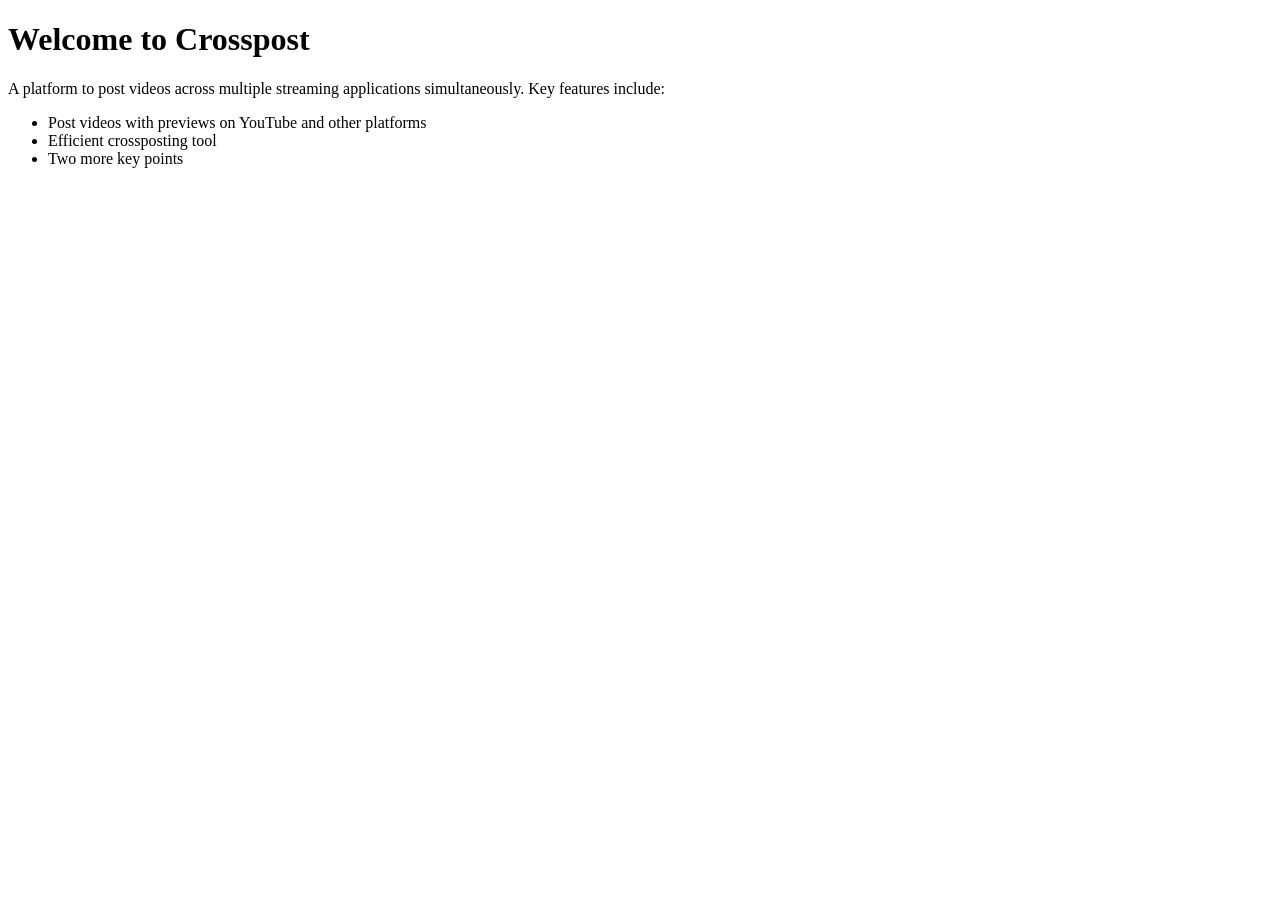
==== templates/index.html @ 59ff4dab "Add some stuff inside of the index.html page" ====
<!DOCTYPE html>
<html lang="en">
<head>
    <meta charset="UTF-8">
    <title>Crosspost</title>
    <link rel="stylesheet" type="text/css" href="{{ url_for('static', filename='styles/index.css') }}">
</head>
<body>
<div id="homePage">
    <h1>Welcome to Crosspost</h1>
    <p>A platform to post videos across multiple streaming applications simultaneously. Key features include:</p>
    <ul>
        <li>Post videos with previews on YouTube and other platforms</li>
        <li>Efficient crossposting tool</li>
        <li>Two more key points</li>
    </ul>
</div>
<div id="signupPage" style="display: none;">
    <div class="error">

    </div>
</div>
<div id="loginPage" style="display: none;">
    <div class="error">

    </div>
</div>
</body>
</html>
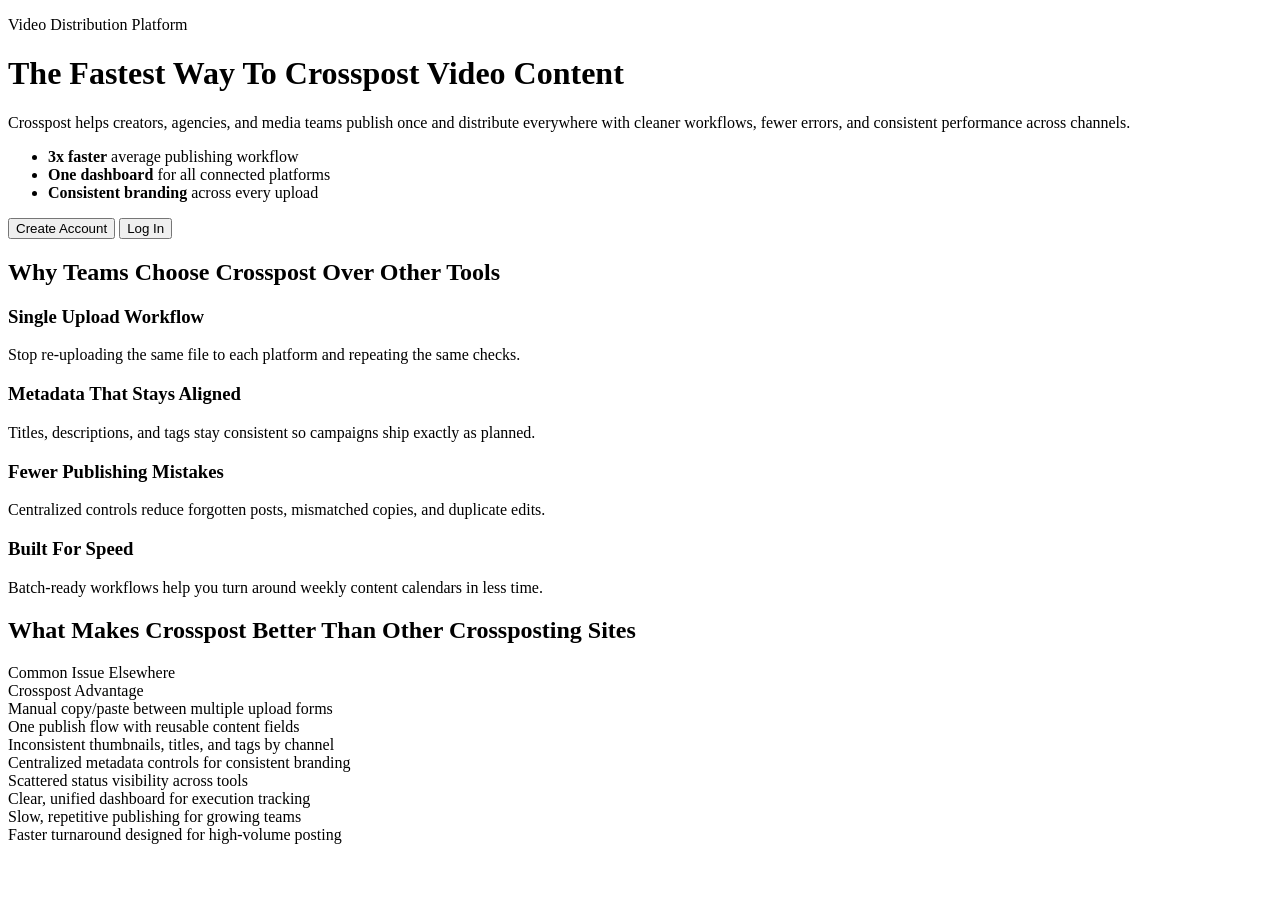
==== commit 3aab0f9f: "Create index.css for styles, and create the home page to look appealing" ====
--- a/templates/index.html
+++ b/templates/index.html
@@ -7,23 +7,100 @@
 </head>
 <body>
 <div id="homePage">
-    <h1>Welcome to Crosspost</h1>
-    <p>A platform to post videos across multiple streaming applications simultaneously. Key features include:</p>
-    <ul>
-        <li>Post videos with previews on YouTube and other platforms</li>
-        <li>Efficient crossposting tool</li>
-        <li>Two more key points</li>
+    <p class="eyebrow">Video Distribution Platform</p>
+    <h1>The Fastest Way To Crosspost Video Content</h1>
+    <p class="intro">
+        Crosspost helps creators, agencies, and media teams publish once and distribute everywhere
+        with cleaner workflows, fewer errors, and consistent performance across channels.
+    </p>
+
+    <ul class="trust-strip">
+        <li><strong>3x faster</strong> average publishing workflow</li>
+        <li><strong>One dashboard</strong> for all connected platforms</li>
+        <li><strong>Consistent branding</strong> across every upload</li>
     </ul>
+
+    <div class="home-actions">
+        <button type="button" class="btn btn-primary" onclick="showSignupPage()">Create Account</button>
+        <button type="button" class="btn btn-secondary" onclick="showLoginPage()">Log In</button>
+    </div>
+
+    <section class="benefits-section">
+        <h2>Why Teams Choose Crosspost Over Other Tools</h2>
+        <div class="benefits-grid">
+            <article class="benefit-item">
+                <h3>Single Upload Workflow</h3>
+                <p>Stop re-uploading the same file to each platform and repeating the same checks.</p>
+            </article>
+            <article class="benefit-item">
+                <h3>Metadata That Stays Aligned</h3>
+                <p>Titles, descriptions, and tags stay consistent so campaigns ship exactly as planned.</p>
+            </article>
+            <article class="benefit-item">
+                <h3>Fewer Publishing Mistakes</h3>
+                <p>Centralized controls reduce forgotten posts, mismatched copies, and duplicate edits.</p>
+            </article>
+            <article class="benefit-item">
+                <h3>Built For Speed</h3>
+                <p>Batch-ready workflows help you turn around weekly content calendars in less time.</p>
+            </article>
+        </div>
+    </section>
+
+    <section class="comparison-section">
+        <h2>What Makes Crosspost Better Than Other Crossposting Sites</h2>
+        <div class="comparison-grid">
+            <div class="comparison-head">Common Issue Elsewhere</div>
+            <div class="comparison-head">Crosspost Advantage</div>
+
+            <div class="comparison-cell">Manual copy/paste between multiple upload forms</div>
+            <div class="comparison-cell">One publish flow with reusable content fields</div>
+
+            <div class="comparison-cell">Inconsistent thumbnails, titles, and tags by channel</div>
+            <div class="comparison-cell">Centralized metadata controls for consistent branding</div>
+
+            <div class="comparison-cell">Scattered status visibility across tools</div>
+            <div class="comparison-cell">Clear, unified dashboard for execution tracking</div>
+
+            <div class="comparison-cell">Slow, repetitive publishing for growing teams</div>
+            <div class="comparison-cell">Faster turnaround designed for high-volume posting</div>
+        </div>
+    </section>
 </div>
 <div id="signupPage" style="display: none;">
+    <h2>Create Your Crosspost Account</h2>
+    <p>Set up your account to start publishing across channels from one dashboard.</p>
+    <button type="button" class="btn btn-secondary" onclick="showHomePage()">Back to Home</button>
     <div class="error">
 
     </div>
 </div>
 <div id="loginPage" style="display: none;">
+    <h2>Welcome Back</h2>
+    <p>Log in to manage scheduled and published content in one place.</p>
+    <button type="button" class="btn btn-secondary" onclick="showHomePage()">Back to Home</button>
     <div class="error">
 
     </div>
 </div>
+<script>
+    function showHomePage() {
+        document.getElementById("homePage").style.display = "block";
+        document.getElementById("signupPage").style.display = "none";
+        document.getElementById("loginPage").style.display = "none";
+    }
+
+    function showSignupPage() {
+        document.getElementById("homePage").style.display = "none";
+        document.getElementById("loginPage").style.display = "none";
+        document.getElementById("signupPage").style.display = "block";
+    }
+
+    function showLoginPage() {
+        document.getElementById("homePage").style.display = "none";
+        document.getElementById("signupPage").style.display = "none";
+        document.getElementById("loginPage").style.display = "block";
+    }
+</script>
 </body>
-</html>+</html>
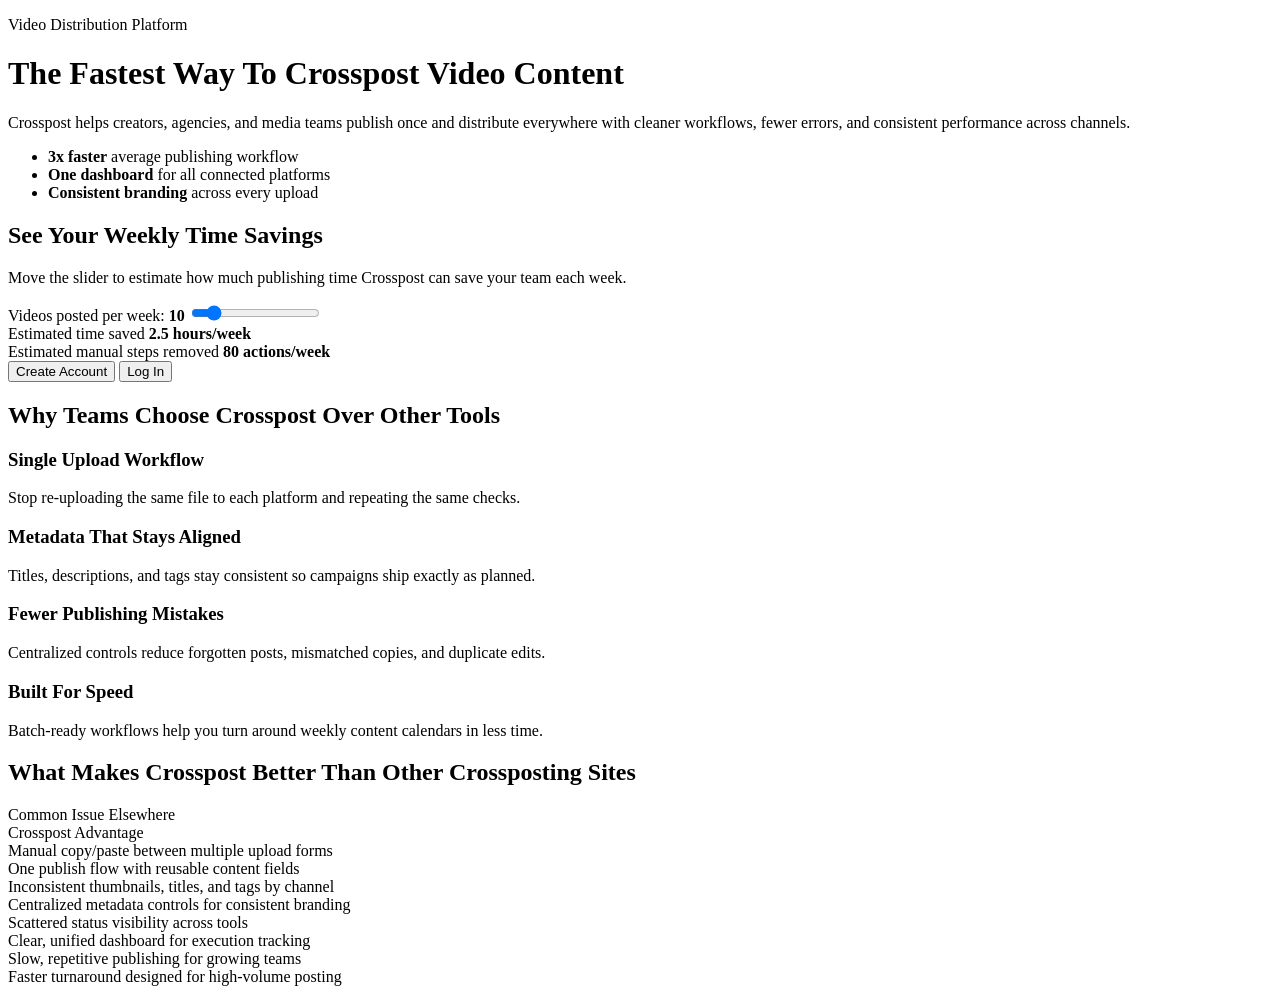
==== commit e26d4c65: "Create index.css for styles, and create the home page to look appealing" ====
--- a/templates/index.html
+++ b/templates/index.html
@@ -19,6 +19,36 @@
         <li><strong>One dashboard</strong> for all connected platforms</li>
         <li><strong>Consistent branding</strong> across every upload</li>
     </ul>
+
+    <section class="value-estimator" aria-label="Time saved calculator">
+        <h2>See Your Weekly Time Savings</h2>
+        <p>Move the slider to estimate how much publishing time Crosspost can save your team each week.</p>
+        <div class="estimator-controls">
+            <label for="videosPerWeek">
+                Videos posted per week:
+                <strong id="videosPerWeekValue">10</strong>
+            </label>
+            <input
+                id="videosPerWeek"
+                type="range"
+                min="2"
+                max="60"
+                step="1"
+                value="10"
+                oninput="updateValueEstimator(this.value)"
+            >
+        </div>
+        <div class="estimator-results">
+            <div class="metric">
+                <span class="metric-label">Estimated time saved</span>
+                <strong id="hoursSaved">2.5 hours/week</strong>
+            </div>
+            <div class="metric">
+                <span class="metric-label">Estimated manual steps removed</span>
+                <strong id="stepsSaved">80 actions/week</strong>
+            </div>
+        </div>
+    </section>
 
     <div class="home-actions">
         <button type="button" class="btn btn-primary" onclick="showSignupPage()">Create Account</button>
@@ -84,6 +114,18 @@
     </div>
 </div>
 <script>
+    function updateValueEstimator(videosPerWeek) {
+        const videos = Number(videosPerWeek);
+        const hoursSaved = (videos * 0.25).toFixed(1);
+        const stepsSaved = videos * 8;
+
+        document.getElementById("videosPerWeekValue").textContent = videos.toString();
+        document.getElementById("hoursSaved").textContent = hoursSaved + " hours/week";
+        document.getElementById("stepsSaved").textContent = stepsSaved + " actions/week";
+    }
+
+    updateValueEstimator(10);
+
     function showHomePage() {
         document.getElementById("homePage").style.display = "block";
         document.getElementById("signupPage").style.display = "none";
